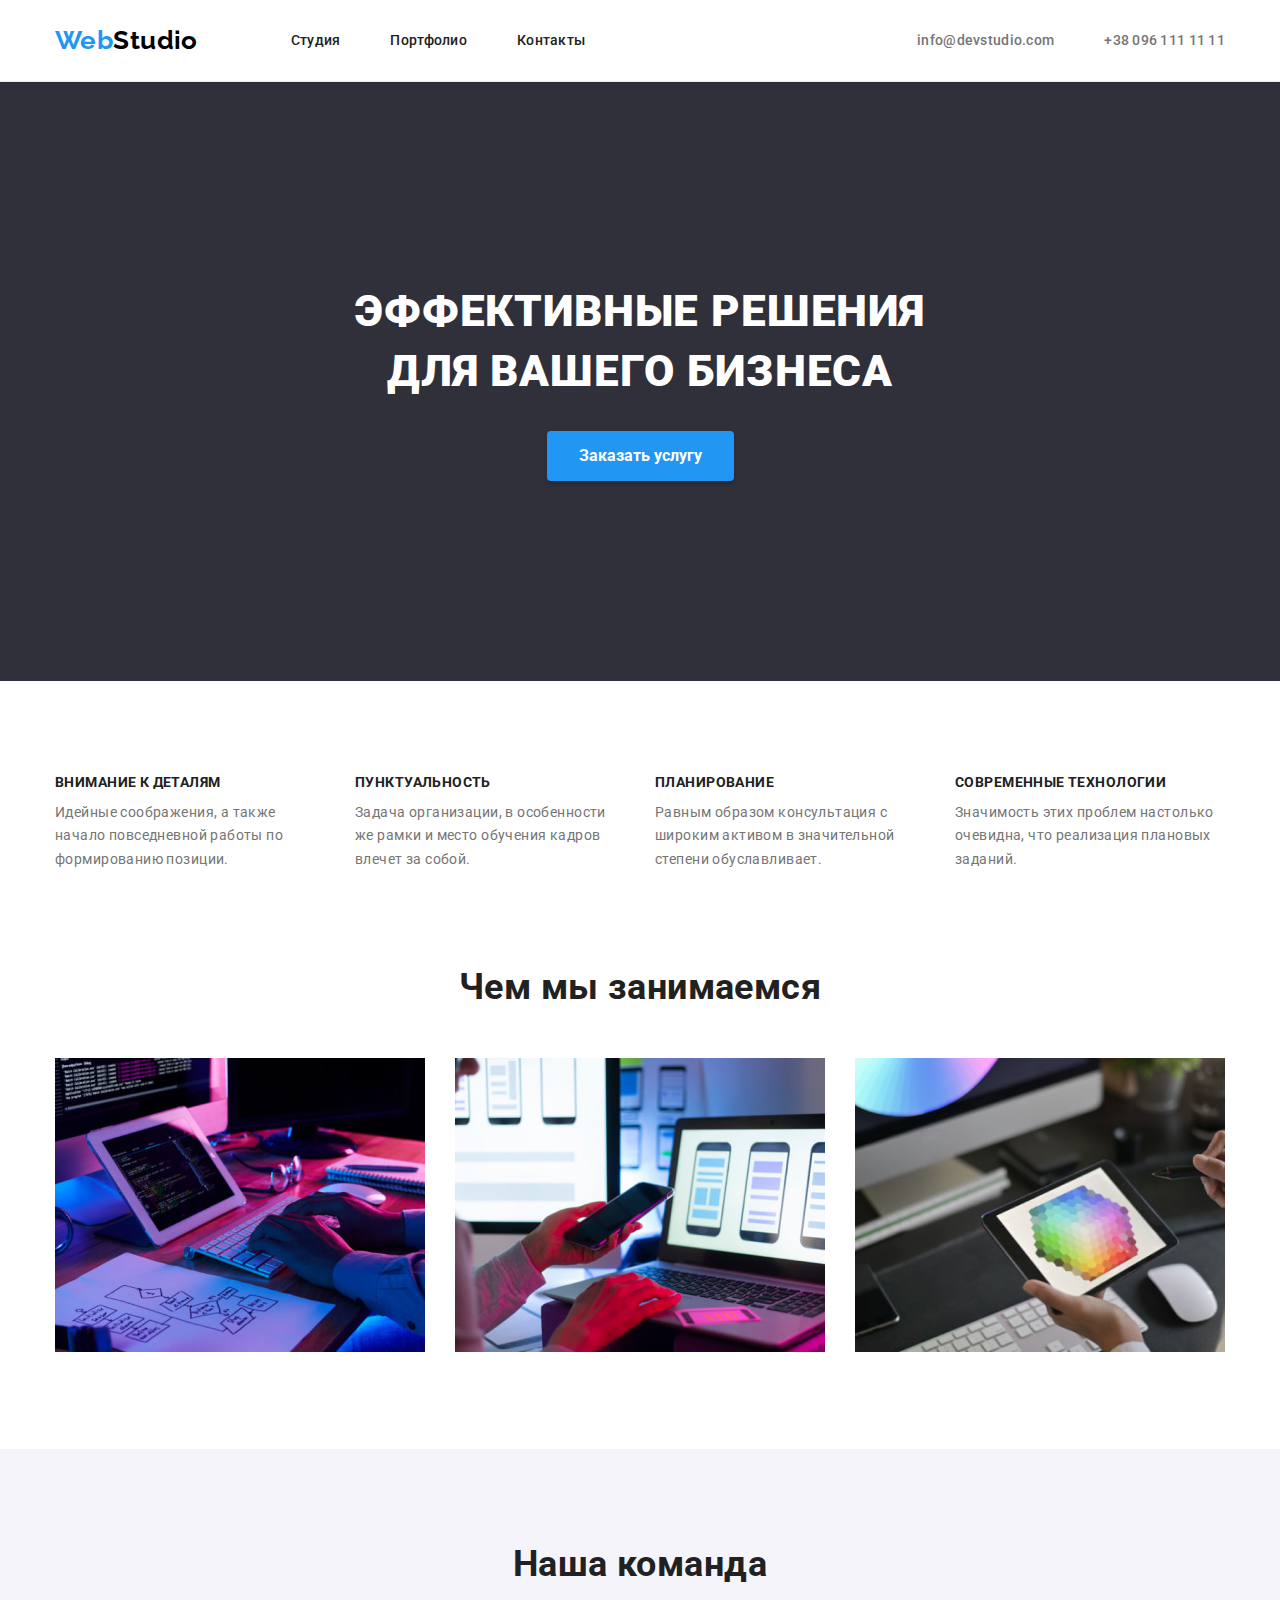
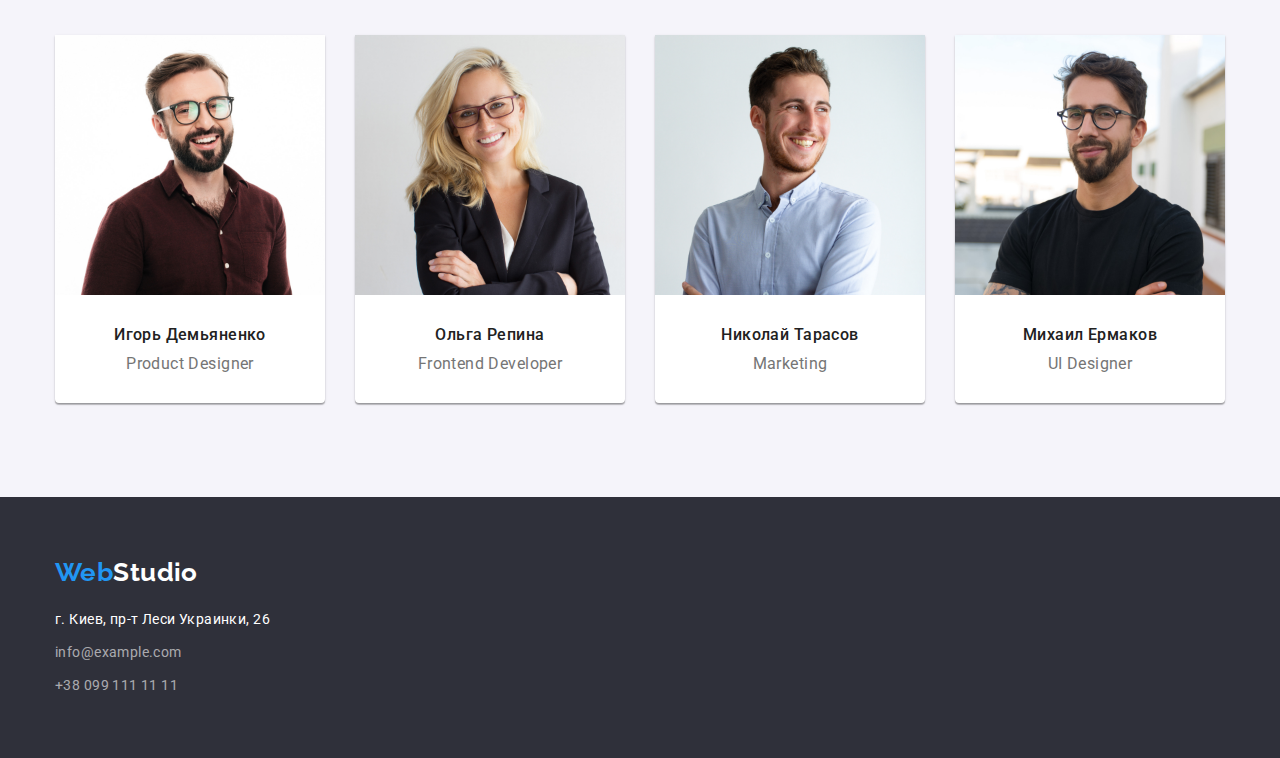
==== index.html @ 74a1ce65 "Initial commit" ====
<!DOCTYPE html>
<html lang="ru">
  <head>
    <meta charset="UTF-8" />
    <meta http-equiv="X-UA-Compatible" content="IE=edge" />
    <meta name="viewport" content="width=device-width, initial-scale=1.0" />
    <title>WebStudio</title>
    <!-- нормалізатор -->
    <link
      rel="stylesheet"
      href="https://cdn.jsdelivr.net/npm/modern-normalize@1.1.0/modern-normalize.min.css"
    />
    <!-- підключення шрифтів -->
    <link rel="preconnect" href="https://fonts.googleapis.com" />
    <link rel="preconnect" href="https://fonts.gstatic.com" crossorigin />
    <link
      href="https://fonts.googleapis.com/css2?family=Raleway:wght@700&family=Roboto:wght@400;500;700;900&display=swap"
      rel="stylesheet"
    />
    <!-- підключення файлу стилів -->
    <link rel="stylesheet" href="./css/styles.css" />
  </head>
  <body>
    <!--заголовок страницы-->
    <header class="header">
      <div class="container">
        <nav class="header-nav">
          <a class="logo link" href=""
            >Web<span class="logo-header">Studio</span></a
          >

          <ul class="header-nav-list">
            <li class="header-nav-item">
              <a class="header-nav-link link" href="">Студия</a>
            </li>
            <li class="header-nav-item">
              <a class="header-nav-link link" href="./portfolio.html"
                >Портфолио</a
              >
            </li>
            <li class="header-nav-item">
              <a class="header-nav-link link" href="">Контакты</a>
            </li>
          </ul>
          <ul class="header-contacts">
            <li class="header-contacts-item">
              <a
                class="header-contacts-link link"
                href="mailto:info@devstudio.com"
                >info@devstudio.com</a
              >
            </li>
            <li class="header-contacts-item">
              <a class="header-contacts-link link" href="tel:+380961111111"
                >+38 096 111 11 11</a
              >
            </li>
          </ul>
        </nav>
      </div>
    </header>
    <main>
      <div class="header-underline"></div>
      <!--section hero-->
      <section class="hero">
        <div class="hero-container">
          <h1 class="hero-title">
            ЭФФЕКТИВНЫЕ РЕШЕНИЯ <br />ДЛЯ ВАШЕГО БИЗНЕСА
          </h1>
          <button class="hero-button" type="button">Заказать услугу</button>
        </div>
      </section>

      <!--Наши преимущества Features-->
      <section class="features">
        <div class="container">
          <h2 class="invisible-txt">Features</h2>
          <ul class="features-list">
            <li class="features-item">
              <h3 class="features-list-title">ВНИМАНИЕ К ДЕТАЛЯМ</h3>
              <p class="features-list-txt">
                Идейные соображения, а также начало повседневной работы по
                формированию позиции.
              </p>
            </li>
            <li class="features-item">
              <h3 class="features-list-title">ПУНКТУАЛЬНОСТЬ</h3>
              <p class="features-list-txt">
                Задача организации, в особенности же рамки и место обучения
                кадров влечет за собой.
              </p>
            </li>
            <li class="features-item">
              <h3 class="features-list-title">ПЛАНИРОВАНИЕ</h3>
              <p class="features-list-txt">
                Равным образом консультация с широким активом в значительной
                степени обуславливает.
              </p>
            </li>
            <li class="features-item">
              <h3 class="features-list-title">СОВРЕМЕННЫЕ ТЕХНОЛОГИИ</h3>
              <p class="features-list-txt">
                Значимость этих проблем настолько очевидна, что реализация
                плановых заданий.
              </p>
            </li>
          </ul>
        </div>
      </section>

      <!--Чем занимаемся Services-->
      <section class="services">
        <div class="container">
          <h2 class="title">Чем мы занимаемся</h2>
          <ul class="services-list">
            <li class="services-item">
              <img
                src="./images/photobox1.jpg"
                alt="верстальщик пишет код"
                width="370"
                height="294"
              />
            </li>
            <li class="services-item">
              <img
                src="./images/photobox2.jpg"
                alt="человек держит в левой руке смартфон, рядом стоит ноутбук, на котором изображено 3 смартфона"
                width="370"
                height="294"
              />
            </li>
            <li class="services-item">
              <img
                src="./images/photobox3.jpg"
                alt="в левой руке планшет с изображением 6-гранника, в правой руке stylus-ручка"
                width="370"
                height="294"
              />
            </li>
          </ul>
        </div>
      </section>
      <!--Наша команда Team-->
      <section class="team">
        <div class="container">
          <h2 class="title">Наша команда</h2>
          <ul class="team-list">
            <li class="team-item">
              <img
                class="team-image"
                src="./images/teamcard1.jpg"
                alt="Игорь Демьяненко"
                width="270"
                height="260"
              />
              <h3 class="team-item-title">Игорь Демьяненко</h3>
              <p class="team-item-txt">Product Designer</p>
            </li>
            <li class="team-item">
              <img
                class="team-image"
                src="./images/teamcard2.jpg"
                alt="Ольга Репина"
                width="270"
                height="260"
              />
              <h3 class="team-item-title">Ольга Репина</h3>
              <p class="team-item-txt">Frontend Developer</p>
            </li>
            <li class="team-item">
              <img
                class="team-image"
                src="./images/teamcard3.jpg"
                alt="Николай Тарасов"
                width="270"
                height="260"
              />
              <h3 class="team-item-title">Николай Тарасов</h3>
              <p class="team-item-txt">Marketing</p>
            </li>
            <li class="team-item">
              <img
                class="team-image"
                src="./images/teamcard4.jpg"
                alt="Михаил Ермаков"
                width="270"
                height="260"
              />
              <h3 class="team-item-title">Михаил Ермаков</h3>
              <p class="team-item-txt">UI Designer</p>
            </li>
          </ul>
        </div>
      </section>
    </main>
    <!--подвал страницы-->
    <footer class="footer">
      <div class="footer-container container">
        <a class="logo link" href=""
          >Web<span class="logo-footer">Studio</span></a
        >
        <address class="footer-text">
          <ul class="footer-list">
            <li class="footer-list-item">г. Киев, пр-т Леси Украинки, 26</li>
            <li class="footer-list-item">
              <a class="footer-contacts link" href="mailto:info@example.com"
                >info@example.com</a
              >
            </li>
            <li class="footer-list-item">
              <a class="footer-contacts link" href="tel:+380991111111"
                >+38 099 111 11 11</a
              >
            </li>
          </ul>
        </address>
      </div>
    </footer>
  </body>
</html>
---- css/styles.css ----
:root {
  /* основний шрифт */
  --primary-font: roboto, sans-serif;
  /* шрифт для лого */
  --logo-font: Raleway, sans-serif;
  /* секція з темним фоном */
  /* фон */
  --bgc-dark: #2f303a;
  /* основний колір тексту */
  --color-primary-dark: #ffffff;
  /* колір пошти і номера телефону в футері*/
  --color-footer-contacts: rgba(255, 255, 255, 0.6);

  /* cекція з світлим фоном */
  /* основний фон */
  --bcg-light: #ffffff;
  /* основний колір тексту */
  --color-primary-light: #757575;

  /* секція Наша команда, фон */
  --bcg-team: #f5f4fa;

  /* Лого WebStudio */
  /* перший колір тексту в логотипі */
  --color-logo-primary: #2196f3;
  /* другий колір тексту логотипу в хедері */
  --color-logo-header-secondary: #000000;
  /* другий колір тексту логотипу в футері */
  --color-logo-footer-secondary: #ffffff;

  /* колір тексту навігації і заголовків */
  --color-title-nav: #212121;

  /* колір активності посилань */
  --color-nav-active: #2196f3;

  /* кнопка Hero */
  --bcg-button-primary: #2196f3;
  --color-button: #ffffff;
  /* фон hover кнопки */
  --bcg-button-hover: #188ce8;

  /* кнопка портфоліо */
  --bgc-portfolio-button: #f5f4fa;
  --color-portfolio-button: #212121;
  /* кнопка портфоліо в ховері */
  --bgc-portfolio-button-hover: #2196f3;
  --color-portfolio-button-hover: #ffffff;
}
/* основні властивості body */
body {
  background-color: var(--bcg-light);
  color: var(--color-primary-light);
  font-family: var(--primary-font);
  font-size: 14px;
  font-weight: 400;
  letter-spacing: 0.03em;
}
/* прибирання маркерів в списках */
h1,
h2,
h3,
h4,
h5,
h6,
p {
  margin: 0;
}
ul {
  list-style: none;
  margin: 0;
  padding-left: 0;
}
/* прибирання підкреслення в посиланнях */
.link {
  text-decoration: none;
}
.container {
  width: 1200px;
  padding-left: 15px;
  padding-right: 15px;
  margin-left: auto;
  margin-right: auto;
}
/* Header */
.header {
  padding-top: 25px;
  padding-bottom: 25px;
}
.header-nav {
  display: flex;
  align-items: center;
}
/* WebStudio */
.logo {
  font-family: var(--logo-font);
  font-weight: 700;
  font-size: 26px;
  line-height: 1.2;
  color: var(--color-logo-primary);
}

.logo-header {
  color: var(--color-logo-header-secondary);
}
/* header-nav */
.header-nav-list {
  display: flex;
  margin-left: 93px;
  font-weight: 500;
  line-height: 1.17;
  letter-spacing: 0.02em;
}
.header-nav-item:not(:first-child) {
  margin-left: 50px;
}
.header-nav-link {
  color: var(--color-title-nav);
}
.header-nav-link:hover,
.header-nav-link:focus {
  color: var(--color-nav-active);
}
/* header-contacts */
.header-contacts {
  display: flex;
  margin-left: auto;
  font-weight: 500;
  line-height: 1.14;
  letter-spacing: 0.02em;
  list-style: none;
}
.header-contacts-item:last-child {
  margin-left: 50px;
}
.header-contacts-link {
  color: inherit;
}
.header-contacts-link:hover,
.header-contacts-link:focus {
  color: var(--color-nav-active);
}

/* main */
/* лінія під Хедером */
.header-underline {
  border-bottom: 1px solid #ececec;
}
/* hero */
.hero {
  background-color: var(--bgc-dark);
  letter-spacing: 0.06em;
  padding-top: 200px;
  padding-bottom: 200px;
  text-align: center;
}

.hero-title {
  font-weight: 900;
  font-size: 44px;
  line-height: 1.35;
  margin-bottom: 30px;
  text-transform: uppercase;

  color: var(--color-primary-dark);
}
.hero-button {
  font-family: inherit;
  font-weight: 700;
  font-size: 16px;
  line-height: 1.85;
  padding: 10px 32px;
  cursor: pointer;
  border-width: 0px;
  border-radius: 4px;
  box-shadow: 0 4px 4px rgba(0, 0, 0, 0.15);
  background-color: var(--bcg-button-primary);
  color: var(--color-button);
}
.hero-button:hover,
.hero-button:focus {
  background-color: var(--bcg-button-hover);
}

/* section Features */
.invisible-txt {
  position: absolute;
  width: 1px;
  height: 1px;
  padding: 0;
  margin: -1px;
  overflow: hidden;
  clip: rect(0, 0, 0, 0);
  border: 0;
}
.features {
  padding-top: 94px;
  padding-bottom: 94px;
}
.features-item {
  flex-basis: 270px;
}
.features-item:not(:first-child) {
  margin-left: 30px;
}
.features-list {
  display: flex;
  text-align: left;
}
.features-list-title {
  color: var(--color-title-nav);
  font-weight: 700;
  font-size: 14px;
  line-height: 1.14;
  margin-bottom: 10px;
  text-transform: uppercase;
}

.features-list-txt {
  line-height: 1.7;
}

/* section Servises */
.services {
  padding-top: 0px;
  padding-bottom: 94px;
  text-align: center;
}

.services-list {
  display: flex;
}
.title {
  margin-bottom: 50px;

  font-size: 36px;
  line-height: 1.17;

  color: var(--color-title-nav);
}
.services-item:not(:first-child) {
  margin-left: 30px;
}

/* section team */
.team {
  background-color: var(--bcg-team);
  padding-top: 94px;
  padding-bottom: 94px;
  text-align: center;
}
.team-list {
  display: flex;
}
.team-item:not(:first-child) {
  margin-left: 30px;
}
.team-item {
  padding-bottom: 30px;
  background-color: #ffffff;
  font-size: 16px;
  line-height: 1.19;

  border-radius: 0 0 4px 4px;
  box-shadow: 0px 2px 1px rgba(0, 0, 0, 0.2), 0px 1px 1px rgba(0, 0, 0, 0.14),
    0px 1px 3px rgba(0, 0, 0, 0.12);
}
.team-image {
  display: block;
  margin-bottom: 30px;
}

.team-item-title {
  font-size: inherit;
  margin-bottom: 10px;
  font-weight: 500;

  color: var(--color-title-nav);
}

/* Fotter */

.footer {
  background-color: var(--bgc-dark);
  text-align: left;
  padding-top: 60px;
  padding-bottom: 60px;
}

.logo-footer {
  color: var(--color-logo-footer-secondary);
}

.footer-text {
  font-style: normal;
  margin-top: 20px;
  line-height: 1.7;
  color: var(--color-primary-dark);
}
.footer-list-item:not(:last-child) {
  margin-bottom: 9px;
}
.footer-contacts {
  color: var(--color-footer-contacts);
}

.footer-contacts:hover,
.footer-contacts:focus {
  color: var(--color-nav-active);
}

/* portfolio */
.gallery {
  padding-top: 94px;
  padding-bottom: 94px;
}
/* кнопки */
.gallery-button-list {
  display: flex;
  justify-content: center;
  margin-bottom: 50px;
}
.gallery-button-item:nth-child(n + 2) {
  margin-left: 8px;
}
.gallery-button {
  padding: 6px 22px;
  font-family: inherit;
  font-weight: 700;
  font-size: 16px;
  line-height: 1.85;

  cursor: pointer;
  border: 0px;
  border-radius: 4px;

  background-color: var(--bgc-portfolio-button);
  color: var(--color-portfolio-button);
}

.gallery-button:hover,
.gallery-button:focus {
  background-color: var(--bgc-portfolio-button-hover);
  color: var(--color-portfolio-button-hover);
}
/* галерея */
.gallery-card-list {
  display: flex;
  flex-wrap: wrap;
}
.gallery-card-item {
  /* max-width: 370px; */
  text-align: left;
}
.gallery-card-item:not(:nth-child(3n + 1)) {
  margin-left: 30px;
}
.gallery-card-item:nth-child(-n + 6) {
  margin-bottom: 30px;
}
.gallery-card-item > img {
  display: block;
}
.gallery-card-desc {
  padding: 20px 24px;

  border-left: 1px solid #eeeeee;
  border-bottom: 1px solid #eeeeee;
  border-right: 1px solid #eeeeee;
}
.gallery-card-title {
  font-weight: 700;
  font-size: 18px;
  line-height: 2;
  letter-spacing: 0.06em;

  color: var(--color-title-nav);
}
.gallery-card-text {
  font-size: 16px;
  line-height: 1.87;
}
/* робить елемент невидимим */
.visually-hidden {
  position: absolute;
  white-space: nowrap;
  width: 1px;
  height: 1px;
  overflow: hidden;
  border: 0;
  padding: 0;
  clip: rect(0 0 0 0);
  clip-path: inset(50%);
  margin: -1px;
}
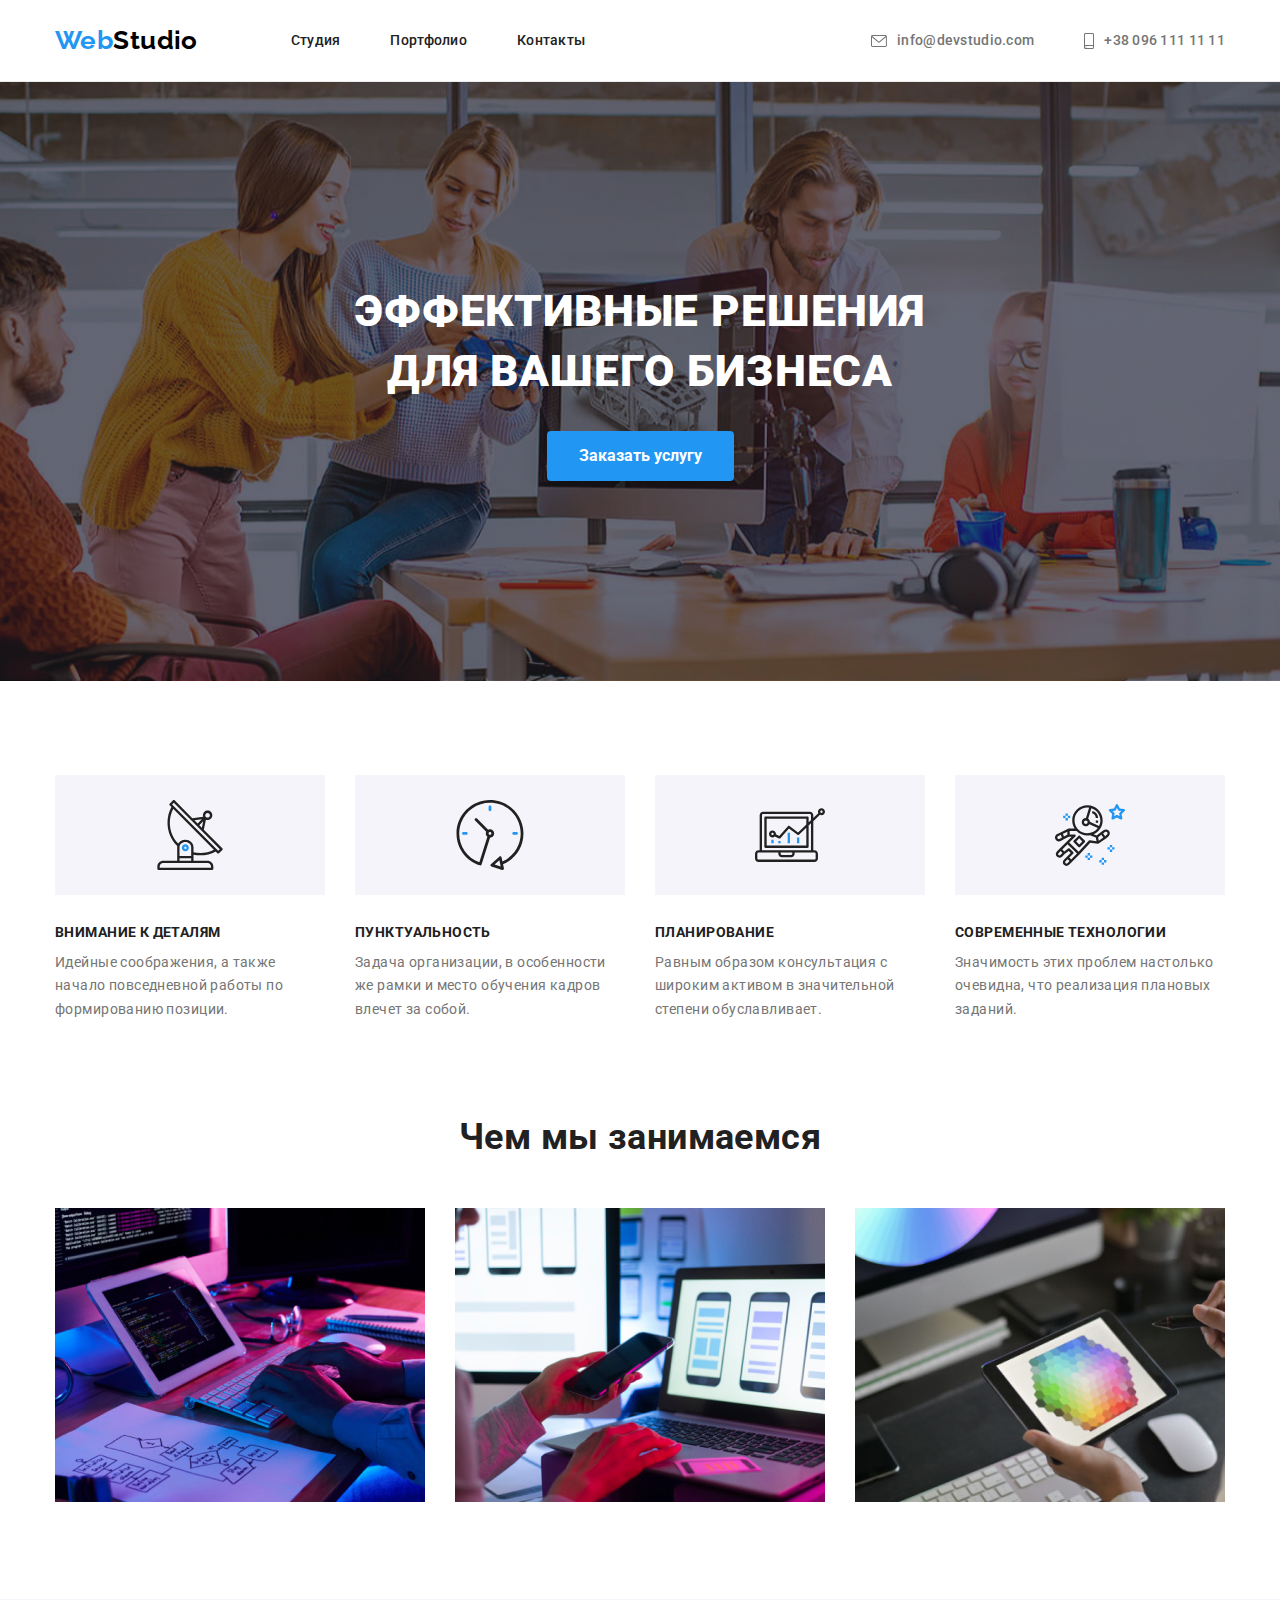
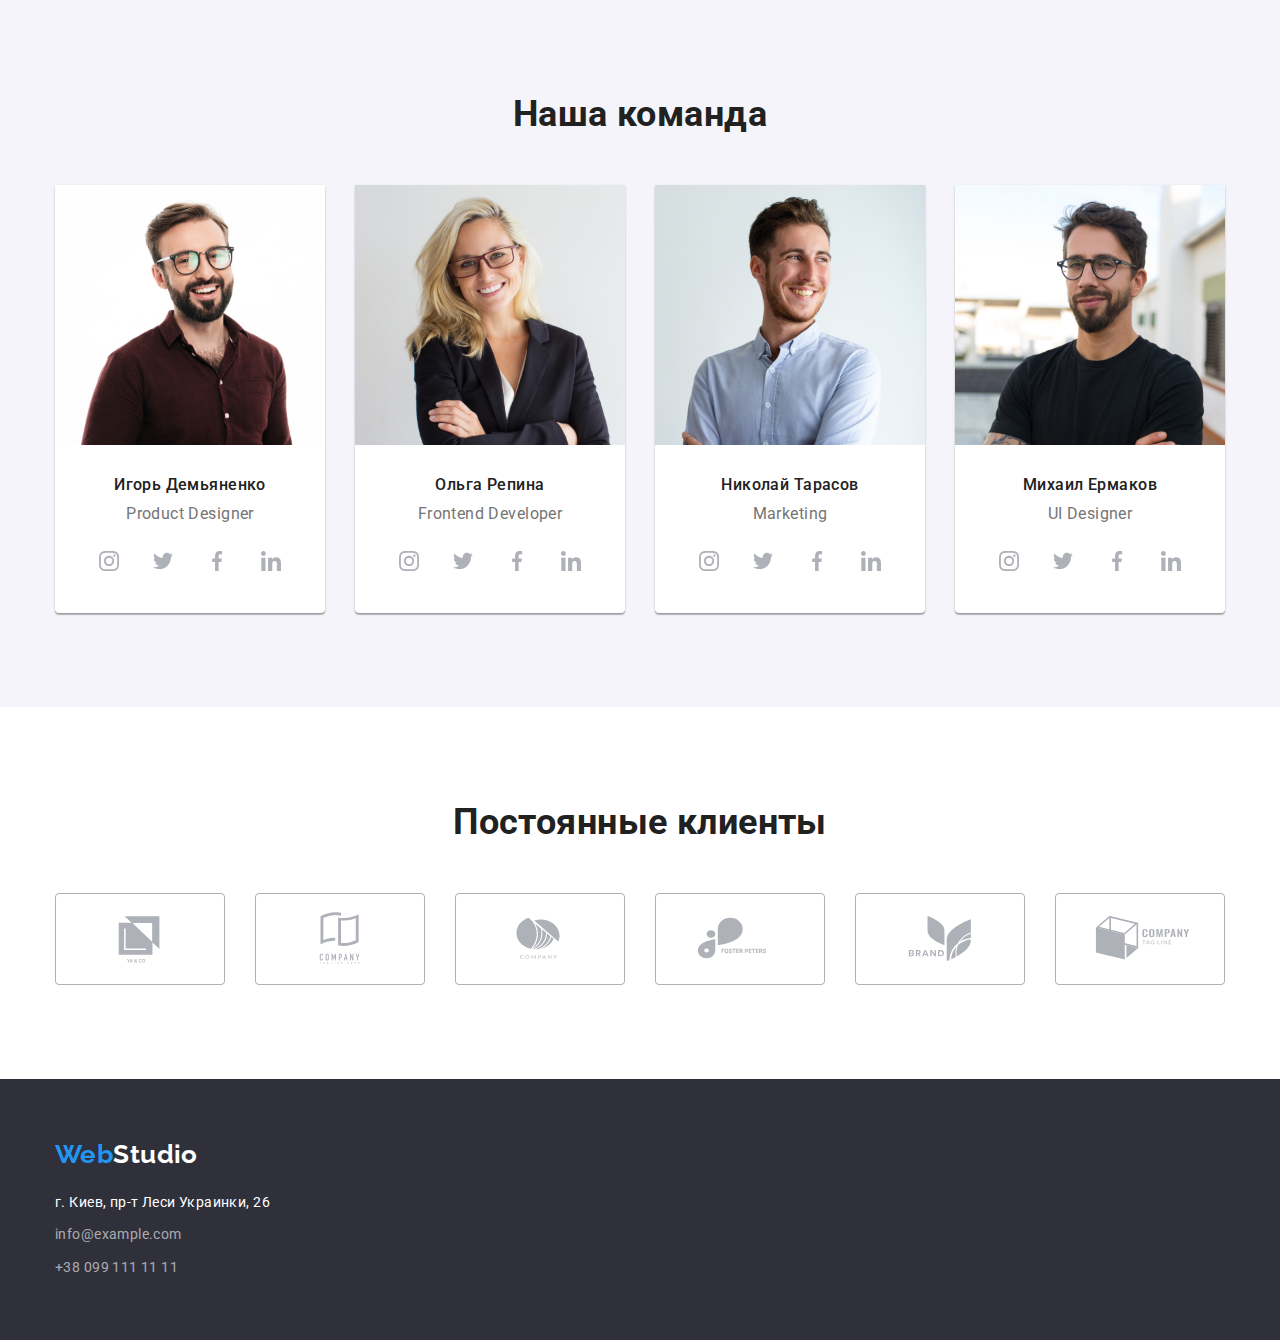
==== commit c4219c49: "commit icon header-features-clients" ====
--- a/index.html
+++ b/index.html
@@ -47,12 +47,19 @@
               <a
                 class="header-contacts-link link"
                 href="mailto:info@devstudio.com"
-                >info@devstudio.com</a
+              >
+                <svg class="header-contacts-post header-contacts-icon">
+                  <use href="./images/symbol-defs.svg#icon-post"></use>
+                </svg>
+                info@devstudio.com</a
               >
             </li>
             <li class="header-contacts-item">
               <a class="header-contacts-link link" href="tel:+380961111111"
-                >+38 096 111 11 11</a
+                ><svg class="header-contacts-phone header-contacts-icon">
+                  <use href="./images/symbol-defs.svg#icon-phone"></use>
+                </svg>
+                +38 096 111 11 11</a
               >
             </li>
           </ul>
@@ -77,6 +84,11 @@
           <h2 class="invisible-txt">Features</h2>
           <ul class="features-list">
             <li class="features-item">
+              <div class="features-wrap">
+                <svg class="features-icon">
+                  <use href="./images/symbol-defs.svg#icon-antenna"></use>
+                </svg>
+              </div>
               <h3 class="features-list-title">ВНИМАНИЕ К ДЕТАЛЯМ</h3>
               <p class="features-list-txt">
                 Идейные соображения, а также начало повседневной работы по
@@ -84,6 +96,11 @@
               </p>
             </li>
             <li class="features-item">
+              <div class="features-wrap">
+                <svg class="features-icon">
+                  <use href="./images/symbol-defs.svg#icon-clock"></use>
+                </svg>
+              </div>
               <h3 class="features-list-title">ПУНКТУАЛЬНОСТЬ</h3>
               <p class="features-list-txt">
                 Задача организации, в особенности же рамки и место обучения
@@ -91,6 +108,11 @@
               </p>
             </li>
             <li class="features-item">
+              <div class="features-wrap">
+                <svg class="features-icon">
+                  <use href="./images/symbol-defs.svg#icon-diagram"></use>
+                </svg>
+              </div>
               <h3 class="features-list-title">ПЛАНИРОВАНИЕ</h3>
               <p class="features-list-txt">
                 Равным образом консультация с широким активом в значительной
@@ -98,6 +120,11 @@
               </p>
             </li>
             <li class="features-item">
+              <div class="features-wrap">
+                <svg class="features-icon">
+                  <use href="./images/symbol-defs.svg#icon-astronaut"></use>
+                </svg>
+              </div>
               <h3 class="features-list-title">СОВРЕМЕННЫЕ ТЕХНОЛОГИИ</h3>
               <p class="features-list-txt">
                 Значимость этих проблем настолько очевидна, что реализация
@@ -155,6 +182,37 @@
               />
               <h3 class="team-item-title">Игорь Демьяненко</h3>
               <p class="team-item-txt">Product Designer</p>
+
+              <ul class="social-links">
+                <li class="social-item">
+                  <a class="social-link" href="">
+                    <svg class="social-link-icon">
+                      <use href="./images/symbol-defs.svg#icon-instagram"></use>
+                    </svg>
+                  </a>
+                </li>
+                <li class="social-item">
+                  <a class="social-link" href="">
+                    <svg class="social-link-icon">
+                      <use href="./images/symbol-defs.svg#icon-twitter"></use>
+                    </svg>
+                  </a>
+                </li>
+                <li class="social-item">
+                  <a class="social-link" href="">
+                    <svg class="social-link-icon">
+                      <use href="./images/symbol-defs.svg#icon-facebook"></use>
+                    </svg>
+                  </a>
+                </li>
+                <li class="social-item">
+                  <a class="social-link" href="">
+                    <svg class="social-link-icon">
+                      <use href="./images/symbol-defs.svg#icon-linkedin"></use>
+                    </svg>
+                  </a>
+                </li>
+              </ul>
             </li>
             <li class="team-item">
               <img
@@ -166,6 +224,36 @@
               />
               <h3 class="team-item-title">Ольга Репина</h3>
               <p class="team-item-txt">Frontend Developer</p>
+              <ul class="social-links">
+                <li class="social-item">
+                  <a class="social-link" href="">
+                    <svg class="social-link-icon">
+                      <use href="./images/symbol-defs.svg#icon-instagram"></use>
+                    </svg>
+                  </a>
+                </li>
+                <li class="social-item">
+                  <a class="social-link" href="">
+                    <svg class="social-link-icon">
+                      <use href="./images/symbol-defs.svg#icon-twitter"></use>
+                    </svg>
+                  </a>
+                </li>
+                <li class="social-item">
+                  <a class="social-link" href="">
+                    <svg class="social-link-icon">
+                      <use href="./images/symbol-defs.svg#icon-facebook"></use>
+                    </svg>
+                  </a>
+                </li>
+                <li class="social-item">
+                  <a class="social-link" href="">
+                    <svg class="social-link-icon">
+                      <use href="./images/symbol-defs.svg#icon-linkedin"></use>
+                    </svg>
+                  </a>
+                </li>
+              </ul>
             </li>
             <li class="team-item">
               <img
@@ -177,6 +265,36 @@
               />
               <h3 class="team-item-title">Николай Тарасов</h3>
               <p class="team-item-txt">Marketing</p>
+              <ul class="social-links">
+                <li class="social-item">
+                  <a class="social-link" href="">
+                    <svg class="social-link-icon">
+                      <use href="./images/symbol-defs.svg#icon-instagram"></use>
+                    </svg>
+                  </a>
+                </li>
+                <li class="social-item">
+                  <a class="social-link" href="">
+                    <svg class="social-link-icon">
+                      <use href="./images/symbol-defs.svg#icon-twitter"></use>
+                    </svg>
+                  </a>
+                </li>
+                <li class="social-item">
+                  <a class="social-link" href="">
+                    <svg class="social-link-icon">
+                      <use href="./images/symbol-defs.svg#icon-facebook"></use>
+                    </svg>
+                  </a>
+                </li>
+                <li class="social-item">
+                  <a class="social-link" href="">
+                    <svg class="social-link-icon">
+                      <use href="./images/symbol-defs.svg#icon-linkedin"></use>
+                    </svg>
+                  </a>
+                </li>
+              </ul>
             </li>
             <li class="team-item">
               <img
@@ -188,6 +306,86 @@
               />
               <h3 class="team-item-title">Михаил Ермаков</h3>
               <p class="team-item-txt">UI Designer</p>
+              <ul class="social-links">
+                <li class="social-item">
+                  <a class="social-link" href="">
+                    <svg class="social-link-icon">
+                      <use href="./images/symbol-defs.svg#icon-instagram"></use>
+                    </svg>
+                  </a>
+                </li>
+                <li class="social-item">
+                  <a class="social-link" href="">
+                    <svg class="social-link-icon">
+                      <use href="./images/symbol-defs.svg#icon-twitter"></use>
+                    </svg>
+                  </a>
+                </li>
+                <li class="social-item">
+                  <a class="social-link" href="">
+                    <svg class="social-link-icon">
+                      <use href="./images/symbol-defs.svg#icon-facebook"></use>
+                    </svg>
+                  </a>
+                </li>
+                <li class="social-item">
+                  <a class="social-link" href="">
+                    <svg class="social-link-icon">
+                      <use href="./images/symbol-defs.svg#icon-linkedin"></use>
+                    </svg>
+                  </a>
+                </li>
+              </ul>
+            </li>
+          </ul>
+        </div>
+      </section>
+      <!-- Our Clients Наші постійні клієнти -->
+      <section class="clients">
+        <div class="container">
+          <h2 class="title">Постоянные клиенты</h2>
+          <ul class="clients-list">
+            <li class="clients-item">
+              <a class="clients-link" href=""
+                ><svg class="icon">
+                  <use href="./images/symbol-defs.svg#icon-client1"></use>
+                </svg>
+              </a>
+            </li>
+            <li class="clients-item">
+              <a class="clients-link" href="">
+                <svg class="icon">
+                  <use href="./images/symbol-defs.svg#icon-client2"></use>
+                </svg>
+              </a>
+            </li>
+            <li class="clients-item">
+              <a class="clients-link" href="">
+                <svg class="icon">
+                  <use href="./images/symbol-defs.svg#icon-client3"></use>
+                </svg>
+              </a>
+            </li>
+            <li class="clients-item">
+              <a class="clients-link" href="">
+                <svg class="icon">
+                  <use href="./images/symbol-defs.svg#icon-client4"></use>
+                </svg>
+              </a>
+            </li>
+            <li class="clients-item">
+              <a class="clients-link" href="">
+                <svg class="icon">
+                  <use href="./images/symbol-defs.svg#icon-client5"></use>
+                </svg>
+              </a>
+            </li>
+            <li class="clients-item">
+              <a class="clients-link" href="">
+                <svg class="icon">
+                  <use href="./images/symbol-defs.svg#icon-client6"></use>
+                </svg>
+              </a>
             </li>
           </ul>
         </div>
--- a/css/styles.css
+++ b/css/styles.css
@@ -34,6 +34,9 @@
   /* колір активності посилань */
   --color-nav-active: #2196f3;
 
+  /* фон в секції Hero */
+  --bcg-hero: #c4c4c4;
+
   /* кнопка Hero */
   --bcg-button-primary: #2196f3;
   --color-button: #ffffff;
@@ -46,7 +49,9 @@
   /* кнопка портфоліо в ховері */
   --bgc-portfolio-button-hover: #2196f3;
   --color-portfolio-button-hover: #ffffff;
-}
+  --color-clients: #afb1b8;
+}
+
 /* основні властивості body */
 body {
   background-color: var(--bcg-light);
@@ -82,6 +87,9 @@
   margin-left: auto;
   margin-right: auto;
 }
+a:focus-visible {
+  outline: 0px;
+}
 /* Header */
 .header {
   padding-top: 25px;
@@ -124,6 +132,7 @@
 /* header-contacts */
 .header-contacts {
   display: flex;
+
   margin-left: auto;
   font-weight: 500;
   line-height: 1.14;
@@ -134,11 +143,26 @@
   margin-left: 50px;
 }
 .header-contacts-link {
+  display: flex;
+  align-items: center;
+
   color: inherit;
 }
 .header-contacts-link:hover,
 .header-contacts-link:focus {
   color: var(--color-nav-active);
+}
+.header-contacts-icon {
+  fill: currentColor;
+  margin-right: 10px;
+}
+.header-contacts-post {
+  width: 16px;
+  height: 12px;
+}
+.header-contacts-phone {
+  width: 10px;
+  height: 16px;
 }
 
 /* main */
@@ -148,11 +172,19 @@
 }
 /* hero */
 .hero {
-  background-color: var(--bgc-dark);
+  background-color: var(--bcg-hero);
   letter-spacing: 0.06em;
   padding-top: 200px;
   padding-bottom: 200px;
   text-align: center;
+  background-image: linear-gradient(
+      rgba(47, 48, 58, 0.4),
+      rgba(47, 48, 58, 0.4)
+    ),
+    url(../images/hero-img.jpg);
+  background-repeat: no-repeat;
+  background-position: calc(100% / 2) calc(100% / 2);
+  background-size: 1600px, 1600px;
 }
 
 .hero-title {
@@ -161,7 +193,6 @@
   line-height: 1.35;
   margin-bottom: 30px;
   text-transform: uppercase;
-
   color: var(--color-primary-dark);
 }
 .hero-button {
@@ -197,16 +228,30 @@
   padding-top: 94px;
   padding-bottom: 94px;
 }
+.features-list {
+  display: flex;
+  text-align: left;
+}
 .features-item {
   flex-basis: 270px;
 }
 .features-item:not(:first-child) {
   margin-left: 30px;
 }
-.features-list {
-  display: flex;
-  text-align: left;
-}
+.features-wrap {
+  display: flex;
+  align-items: center;
+  justify-content: center;
+  width: 100%;
+  height: 120px;
+  margin-bottom: 30px;
+  background-color: var(--bcg-team);
+}
+.features-icon {
+  width: 70px;
+  height: 70px;
+}
+
 .features-list-title {
   color: var(--color-title-nav);
   font-weight: 700;
@@ -274,8 +319,75 @@
   font-size: inherit;
   margin-bottom: 10px;
   font-weight: 500;
-
   color: var(--color-title-nav);
+}
+.team-item-txt {
+  margin-bottom: 16px;
+}
+.social-links {
+  display: flex;
+  align-items: center;
+  justify-content: center;
+}
+.social-item:not(:last-child) {
+  margin-right: 10px;
+}
+.social-link {
+  display: flex;
+  align-items: center;
+  justify-content: center;
+  width: 44px;
+  height: 44px;
+  border: 1px solid transparent;
+  border-radius: 50% 50%;
+  color: var(--color-clients);
+}
+.social-link:hover,
+.social-link:focus {
+  color: var(--color-button);
+  background-color: var(--color-nav-active);
+}
+
+.social-link-icon {
+  width: 20px;
+  height: 20px;
+  fill: currentColor;
+}
+/* Our clients Наші постійні клієнти */
+
+.clients {
+  padding-top: 94px;
+  padding-bottom: 94px;
+  text-align: center;
+}
+.clients-list {
+  display: flex;
+  align-items: center;
+  justify-content: center;
+}
+.clients-link {
+  display: flex;
+  align-items: center;
+  justify-content: center;
+
+  width: 170px;
+  height: 92px;
+  border: 1px solid var(--color-clients);
+  border-radius: 4px;
+  color: var(--color-clients);
+}
+.clients-item:not(:last-child) {
+  margin-right: 30px;
+}
+.clients-link .icon {
+  width: 106px;
+  height: 60px;
+  fill: currentColor;
+}
+.clients-link:hover,
+.clients-link:focus {
+  border-color: var(--color-nav-active);
+  color: var(--color-nav-active);
 }
 
 /* Fotter */
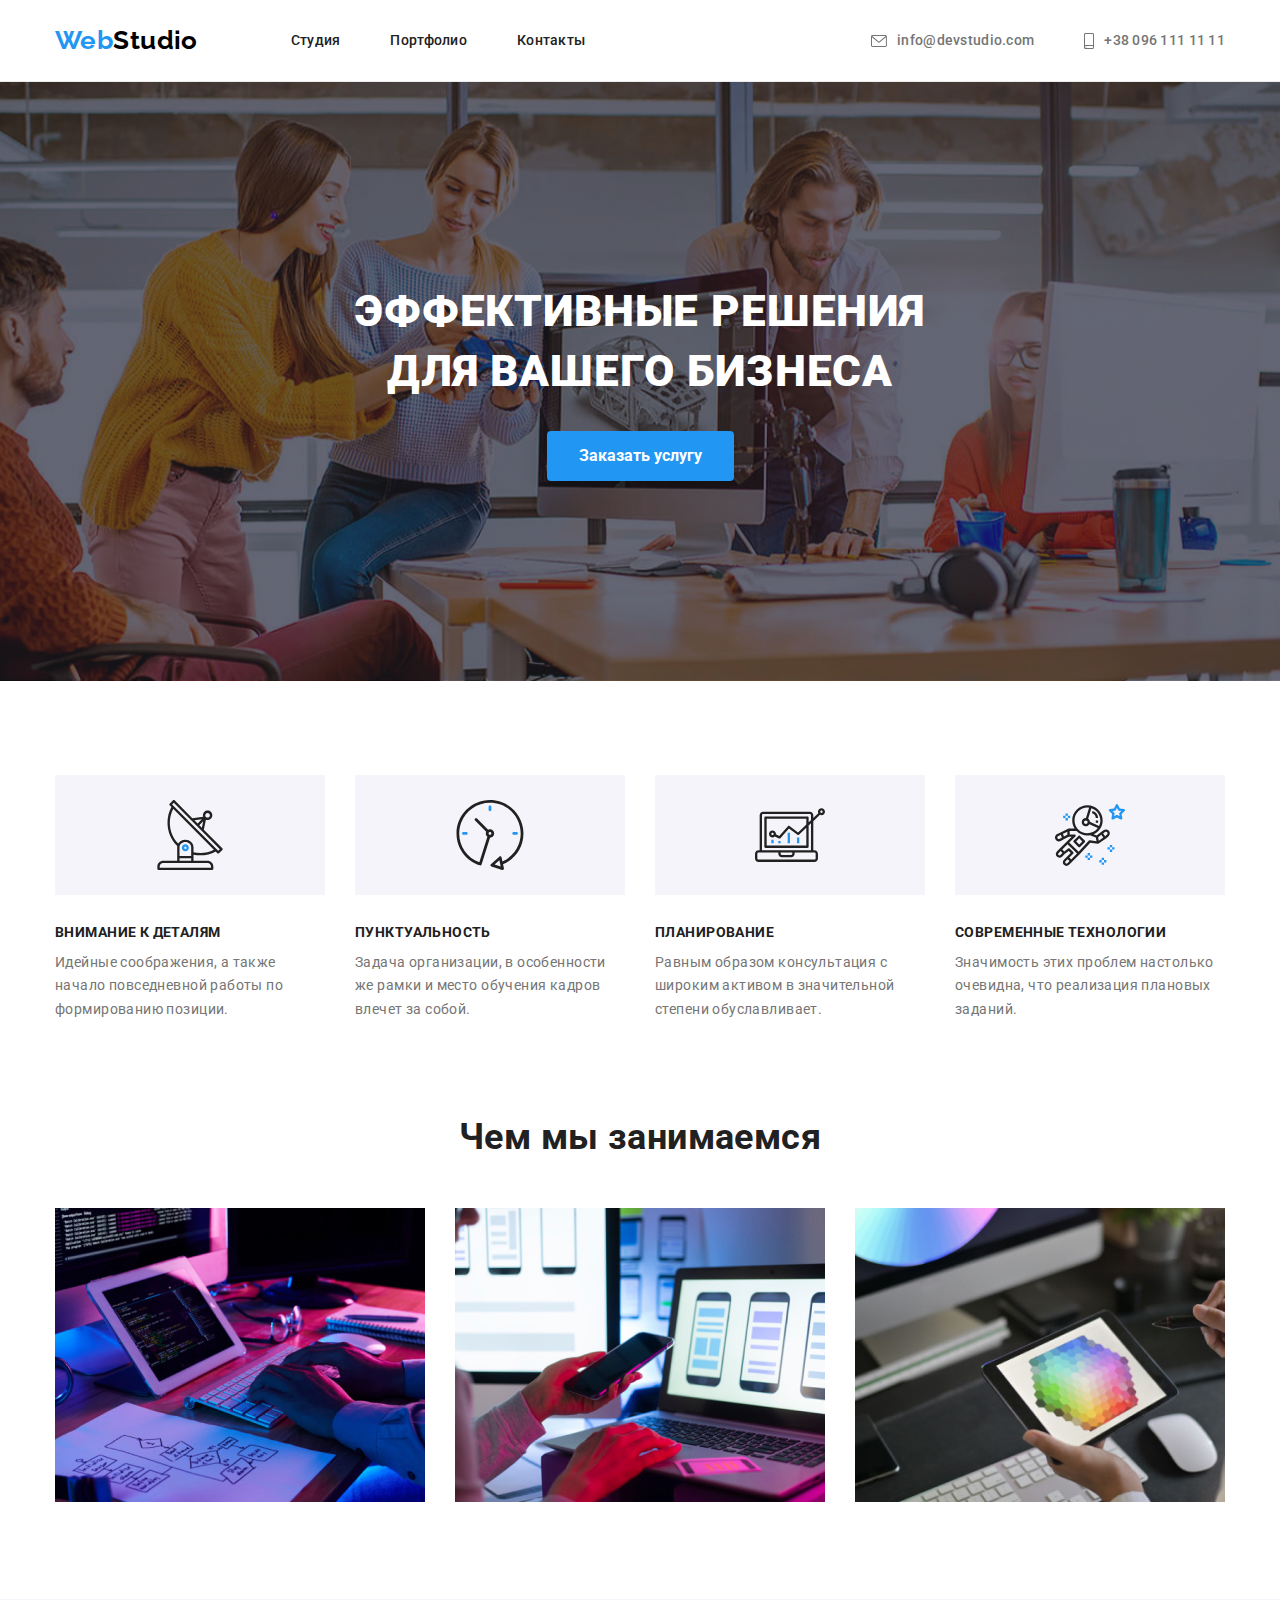
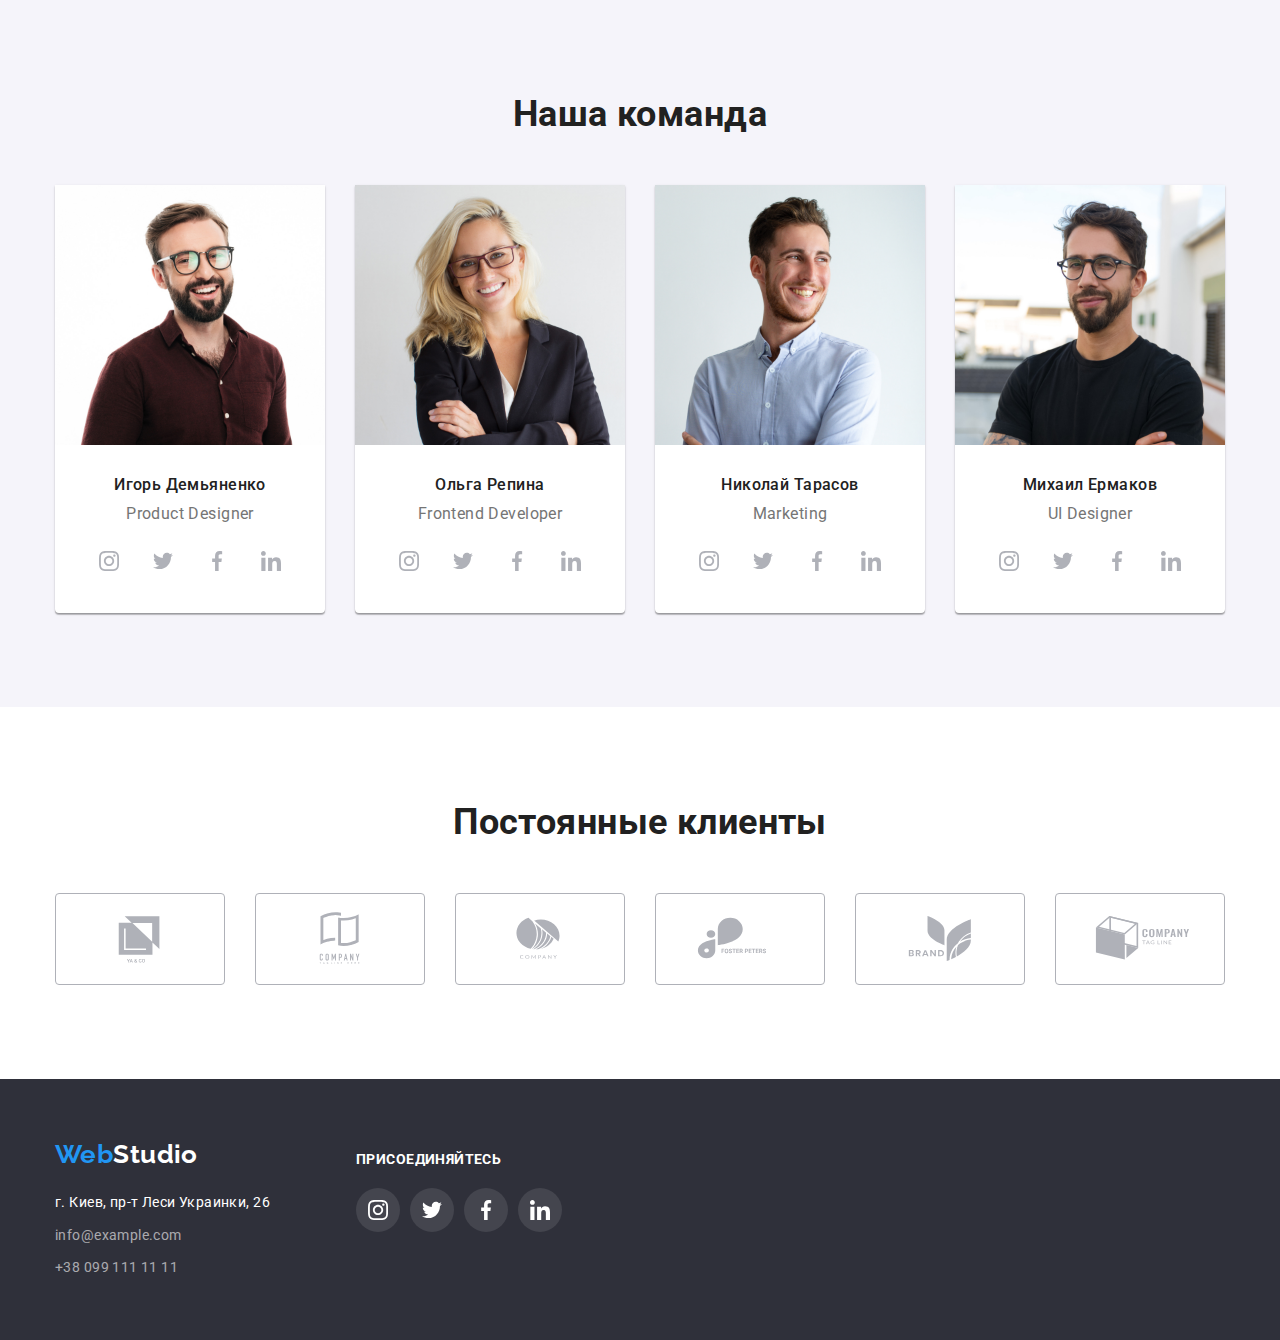
==== commit 41c3a35f: "correct index, portfolio" ====
--- a/index.html
+++ b/index.html
@@ -394,24 +394,59 @@
     <!--подвал страницы-->
     <footer class="footer">
       <div class="footer-container container">
-        <a class="logo link" href=""
-          >Web<span class="logo-footer">Studio</span></a
-        >
-        <address class="footer-text">
-          <ul class="footer-list">
-            <li class="footer-list-item">г. Киев, пр-т Леси Украинки, 26</li>
-            <li class="footer-list-item">
-              <a class="footer-contacts link" href="mailto:info@example.com"
-                >info@example.com</a
-              >
-            </li>
-            <li class="footer-list-item">
-              <a class="footer-contacts link" href="tel:+380991111111"
-                >+38 099 111 11 11</a
-              >
-            </li>
-          </ul>
-        </address>
+        <div class="footer-inner-adress">
+          <a class="logo link" href=""
+            >Web<span class="logo-footer">Studio</span></a
+          >
+          <address class="footer-text">
+            <ul class="footer-list">
+              <li class="footer-list-item">г. Киев, пр-т Леси Украинки, 26</li>
+              <li class="footer-list-item">
+                <a class="footer-contacts link" href="mailto:info@example.com"
+                  >info@example.com</a
+                >
+              </li>
+              <li class="footer-list-item">
+                <a class="footer-contacts link" href="tel:+380991111111"
+                  >+38 099 111 11 11</a
+                >
+              </li>
+            </ul>
+          </address>
+        </div>
+        <div class="footer-inner-link">
+          <p>присоединяйтесь</p>
+          <ul class="social-links">
+            <li class="social-item">
+              <a class="social-link" href="">
+                <svg class="social-link-icon">
+                  <use href="./images/symbol-defs.svg#icon-instagram"></use>
+                </svg>
+              </a>
+            </li>
+            <li class="social-item">
+              <a class="social-link" href="">
+                <svg class="social-link-icon">
+                  <use href="./images/symbol-defs.svg#icon-twitter"></use>
+                </svg>
+              </a>
+            </li>
+            <li class="social-item">
+              <a class="social-link" href="">
+                <svg class="social-link-icon">
+                  <use href="./images/symbol-defs.svg#icon-facebook"></use>
+                </svg>
+              </a>
+            </li>
+            <li class="social-item">
+              <a class="social-link" href="">
+                <svg class="social-link-icon">
+                  <use href="./images/symbol-defs.svg#icon-linkedin"></use>
+                </svg>
+              </a>
+            </li>
+          </ul>
+        </div>
       </div>
     </footer>
   </body>
--- a/css/styles.css
+++ b/css/styles.css
@@ -399,6 +399,12 @@
   padding-bottom: 60px;
 }
 
+.footer-container {
+  display: flex;
+}
+.footer-inner-adress {
+  margin-right: 70px;
+}
 .logo-footer {
   color: var(--color-logo-footer-secondary);
 }
@@ -406,8 +412,11 @@
 .footer-text {
   font-style: normal;
   margin-top: 20px;
-  line-height: 1.7;
+  line-height: 1.71;
   color: var(--color-primary-dark);
+}
+.footer-list {
+  width: 231px;
 }
 .footer-list-item:not(:last-child) {
   margin-bottom: 9px;
@@ -421,6 +430,29 @@
   color: var(--color-nav-active);
 }
 
+.footer-inner-link {
+  margin-top: 12px;
+  font-weight: 700;
+  text-transform: uppercase;
+  line-height: 1.17;
+  color: var(--color-primary-dark);
+}
+.footer-inner-link > .social-links {
+  margin-top: 20px;
+  fill: currentColor;
+}
+.footer-inner-link .social-link {
+  background-color: rgba(255, 255, 255, 0.1);
+  color: var(--color-primary-dark);
+}
+.footer-inner-link .social-link:hover,
+.footer-inner-link .social-link:focus {
+  background-color: var(--color-nav-active);
+}
+
+.footer-inner-link .social-link-icon {
+  fill: currentColor;
+}
 /* portfolio */
 .gallery {
   padding-top: 94px;
@@ -454,23 +486,30 @@
 .gallery-button:focus {
   background-color: var(--bgc-portfolio-button-hover);
   color: var(--color-portfolio-button-hover);
+  box-shadow: 0px 2px 2px 0px rgba(0, 0, 0, 0.12),
+    0px 1px 2px 0px rgba(0, 0, 0, 0.08), 0px 3px 1px 0px rgba(0, 0, 0, 0.1);
 }
 /* галерея */
 .gallery-card-list {
   display: flex;
   flex-wrap: wrap;
 }
-.gallery-card-item {
+.gallery-card-link {
   /* max-width: 370px; */
+  display: block;
   text-align: left;
 }
 .gallery-card-item:not(:nth-child(3n + 1)) {
   margin-left: 30px;
 }
+.gallery-card-link:hover {
+  box-shadow: 1px 4px 6px 0px rgba(0, 0, 0, 0.16),
+    0px 4px 4px 0px rgba(0, 0, 0, 0.06), 0px 1px 1px 0px rgba(0, 0, 0, 0.12);
+}
 .gallery-card-item:nth-child(-n + 6) {
   margin-bottom: 30px;
 }
-.gallery-card-item > img {
+.gallery-card-item img {
   display: block;
 }
 .gallery-card-desc {
@@ -491,6 +530,7 @@
 .gallery-card-text {
   font-size: 16px;
   line-height: 1.87;
+  color: var(--color-primary-light);
 }
 /* робить елемент невидимим */
 .visually-hidden {
